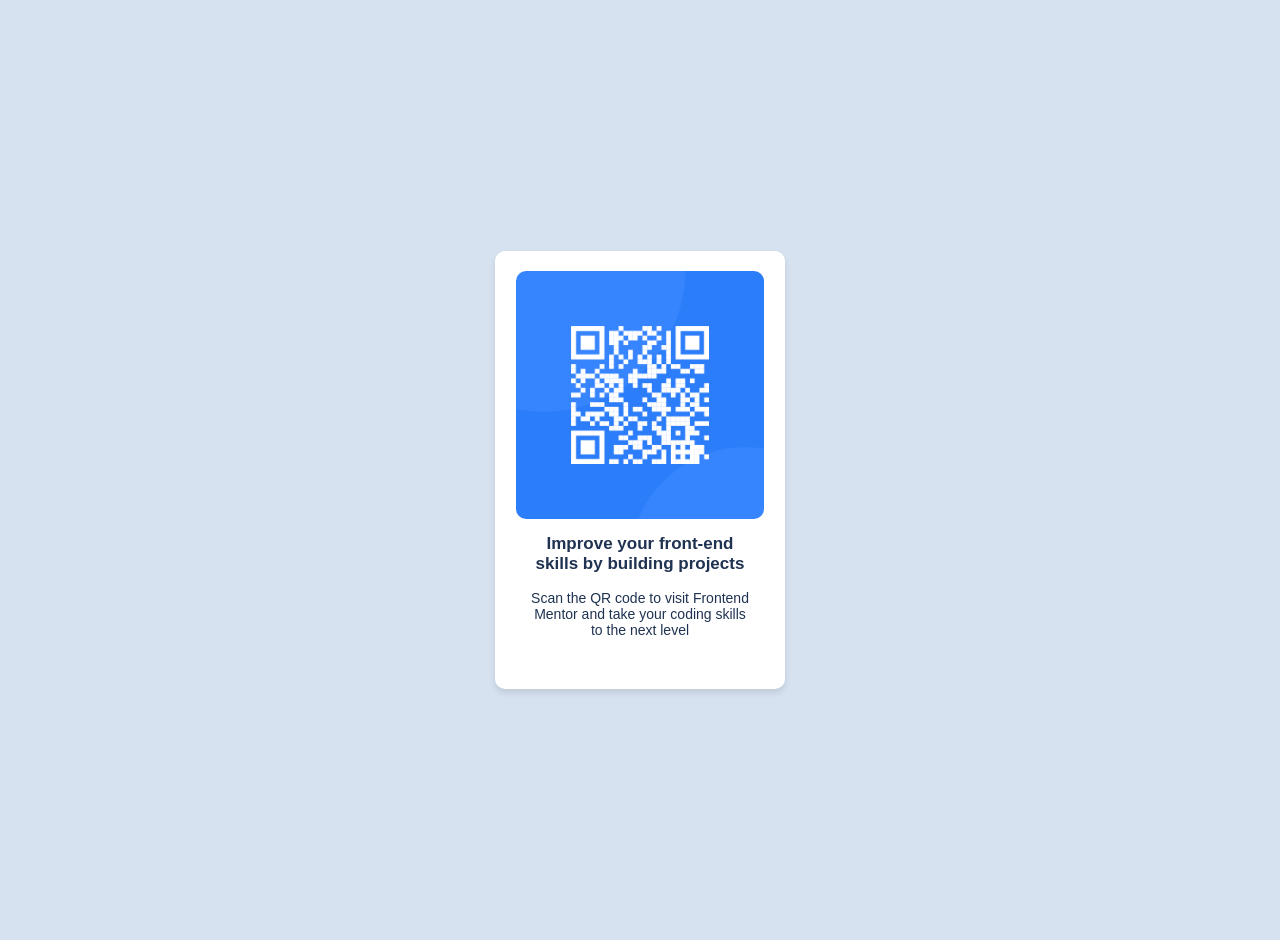
==== index.html @ f86b70cd "moved directory" ====
<!DOCTYPE html>
<html lang="en">
  <head>
    <meta charset="UTF-8" />
    <meta name="viewport" content="width=device-width, initial-scale=1.0" />
    <!-- displays site properly based on user's device -->

    <link
      rel="icon"
      type="image/png"
      sizes="32x32"
      href="./images/favicon-32x32.png"
    />
    <link rel="stylesheet" href="styles.css" />

    <title>Frontend Mentor | QR code component</title>

    <!-- Feel free to remove these styles or customise in your own stylesheet 👍 -->
  </head>
  <body>
    <div class="wrapper">
      <div class="qrCode">
        <img
          src="../qr-code-component-main/images/image-qr-code.png"
          alt="QR code"
          width="288"
          height="288"
        />
      </div>
      <div class="text">
        <h2>Improve your front-end skills by building projects</h2>
        <p>
          Scan the QR code to visit Frontend Mentor and take your coding skills
          to the next level
        </p>
      </div>
    </div>
  </body>
</html>
---- styles.css ----
* {
  font-family: "Outfit", sans-serif;
  font-weight: 400;
  font-style: normal;
}

body {
  background-color: hsl(212, 45%, 89%);
  display: flex;
  justify-content: center;
  align-items: center;
  height: 100vh;
  margin: 0;
  padding: 20px 20px 20px 20px;
  overflow: hidden;
}

.wrapper {
  background-color: hsl(0, 0%, 100%);
  border-radius: 10px;
  padding: 20px;
  width: 250px;
  box-shadow: 0 4px 6px rgba(0, 0, 0, 0.1);
}

.qrCode {
  display: flex;
  justify-content: center;
  align-items: center;
}

.qrCode img {
  height: 99%;
  width: 99%;
  border-radius: 10px;
}

.text {
  text-align: center;
  padding: 15px;
}

h2 {
  color: hsl(218, 44%, 22%);
  font-size: 17px;
  font-weight: bold;
  margin: 0;
  margin-bottom: 16px;
}

p {
  color: hsl(218, 44%, 22%);
  font-size: 14px;
  margin: 0;
  margin-bottom: 16px;
}
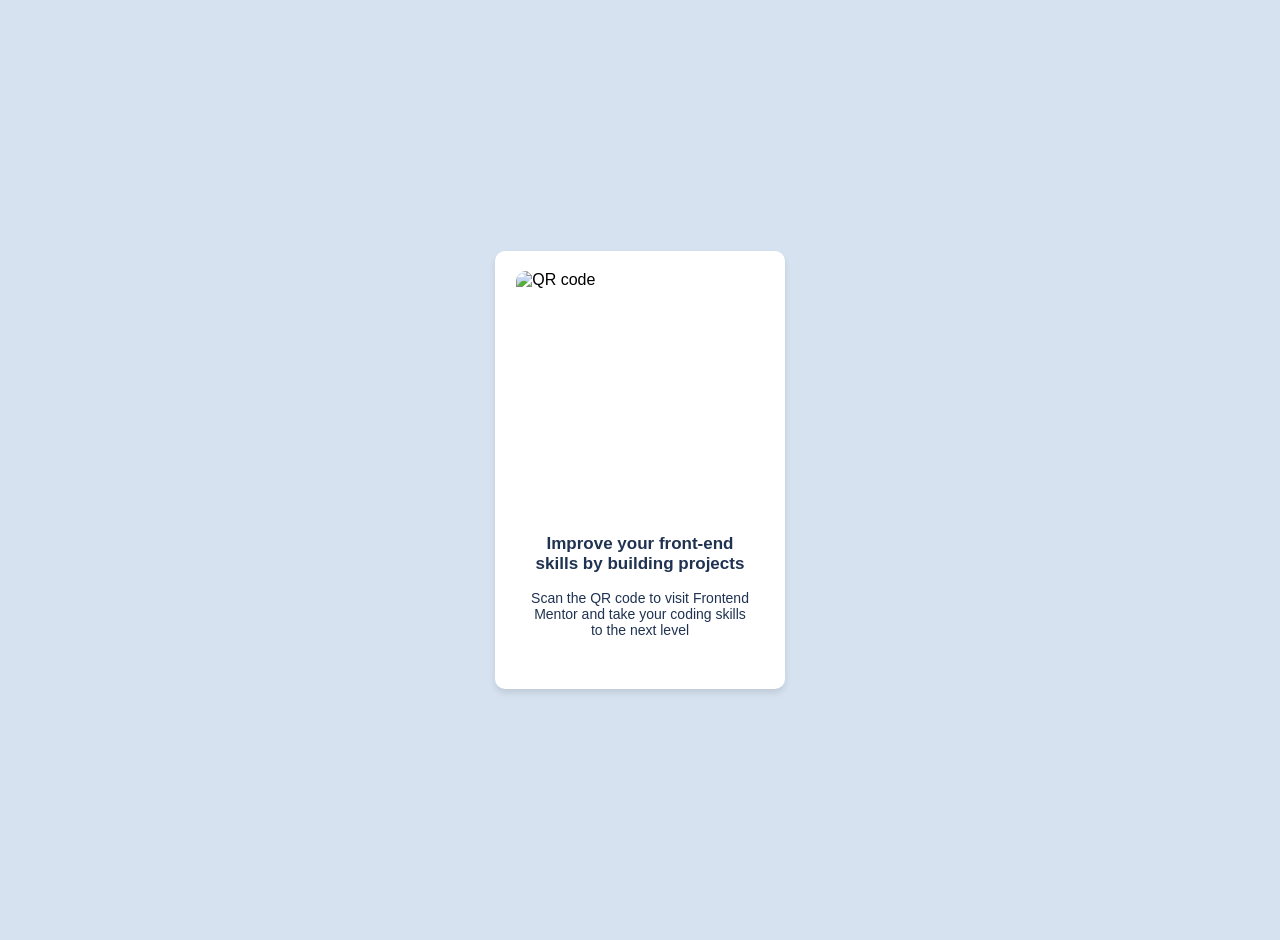
==== commit 17c0d210: "moved directory" ====
--- a/index.html
+++ b/index.html
@@ -21,7 +21,7 @@
     <div class="wrapper">
       <div class="qrCode">
         <img
-          src="../qr-code-component-main/images/image-qr-code.png"
+          src="../qr-code-component-main/image-qr-code.png"
           alt="QR code"
           width="288"
           height="288"
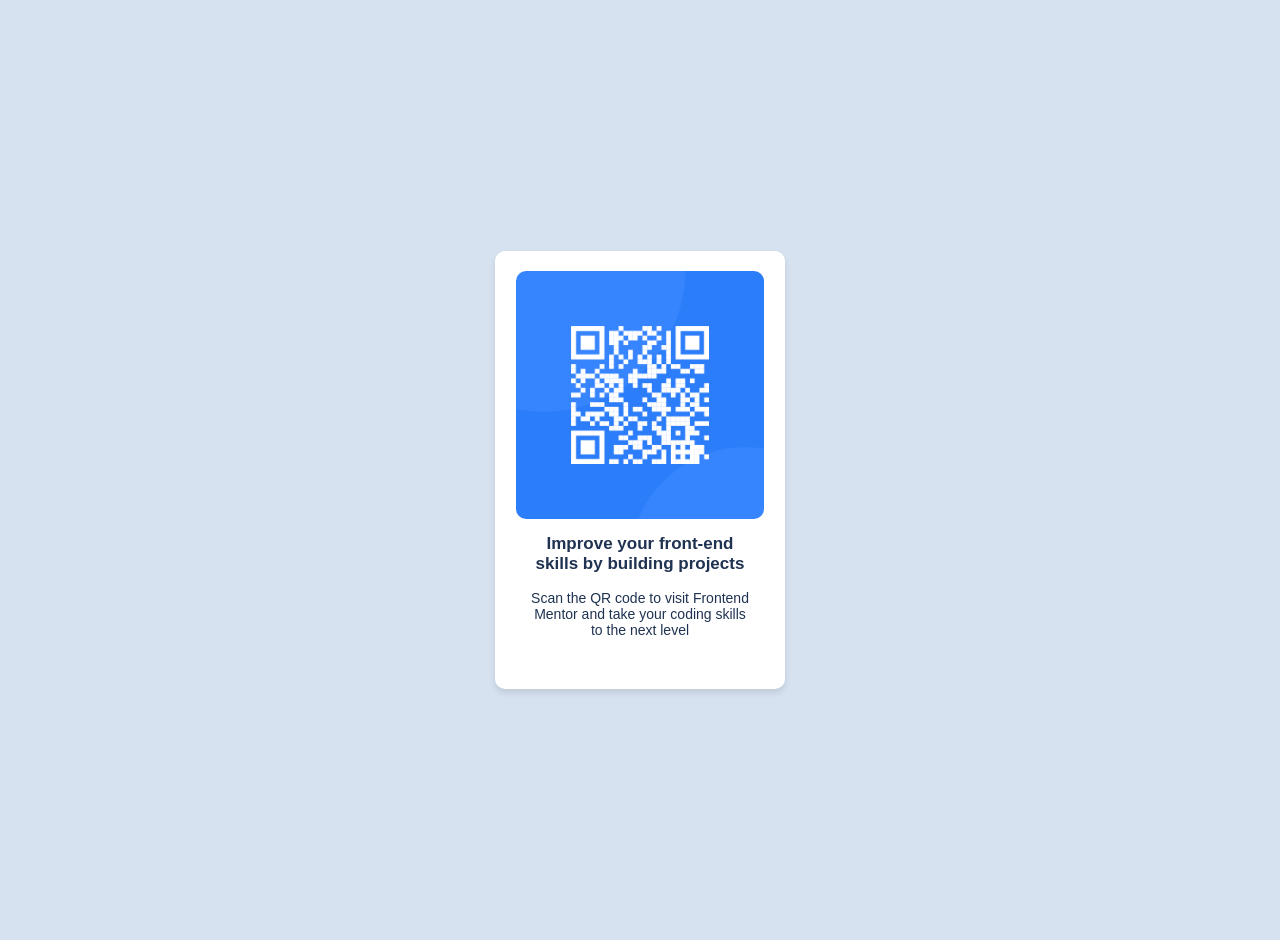
==== commit 5adad822: "attempt at fixing img not showing in prod" ====
--- a/index.html
+++ b/index.html
@@ -21,7 +21,7 @@
     <div class="wrapper">
       <div class="qrCode">
         <img
-          src="../qr-code-component-main/image-qr-code.png"
+          src="/qr-code-component-main/images/image-qr-code.png"
           alt="QR code"
           width="288"
           height="288"
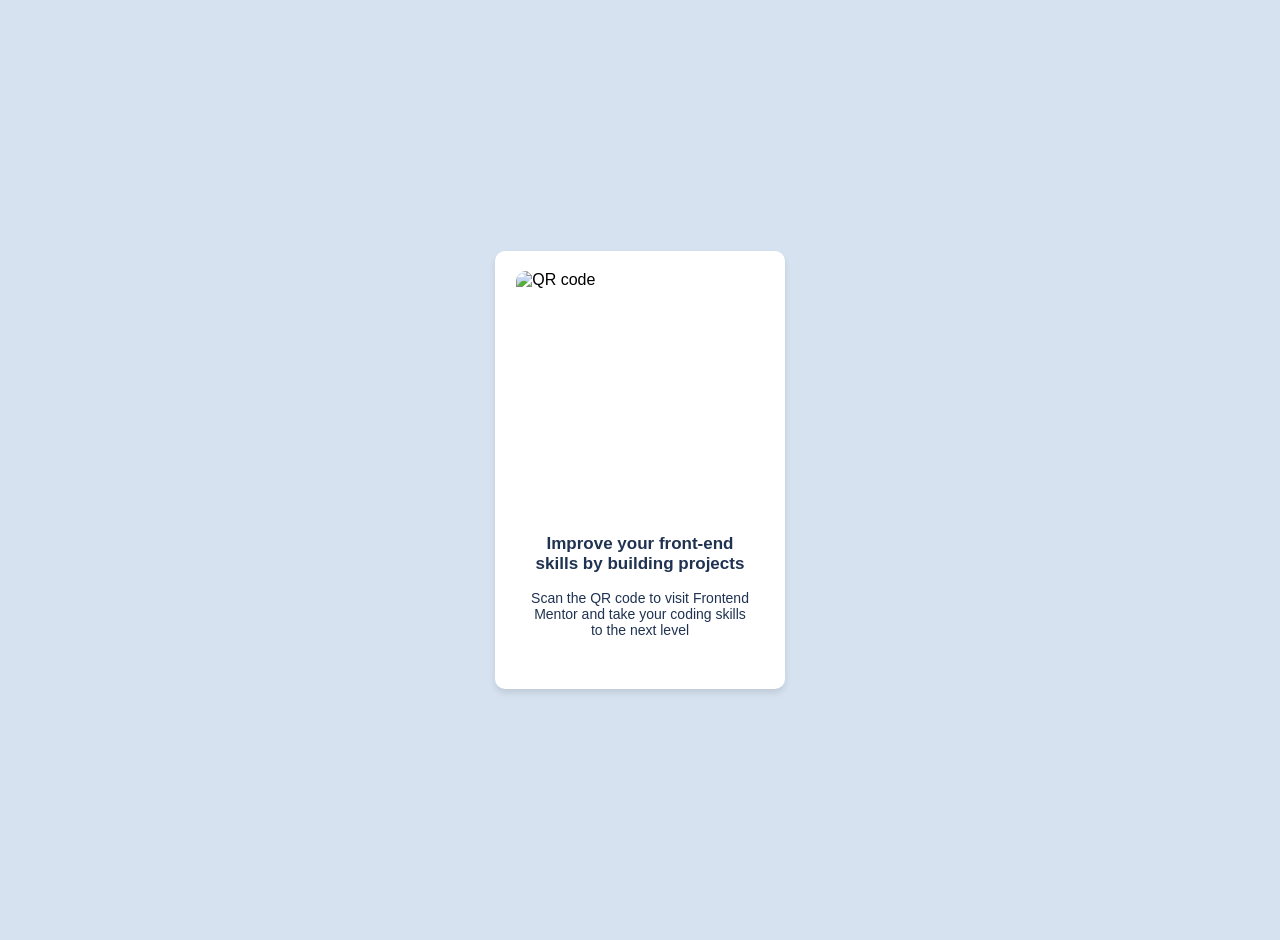
==== commit be4cf1be: "second attempt at fixing img not showing in prod" ====
--- a/index.html
+++ b/index.html
@@ -21,7 +21,7 @@
     <div class="wrapper">
       <div class="qrCode">
         <img
-          src="/qr-code-component-main/images/image-qr-code.png"
+          src="../qr-code-component-main/public/images/image-qr-code.png"
           alt="QR code"
           width="288"
           height="288"
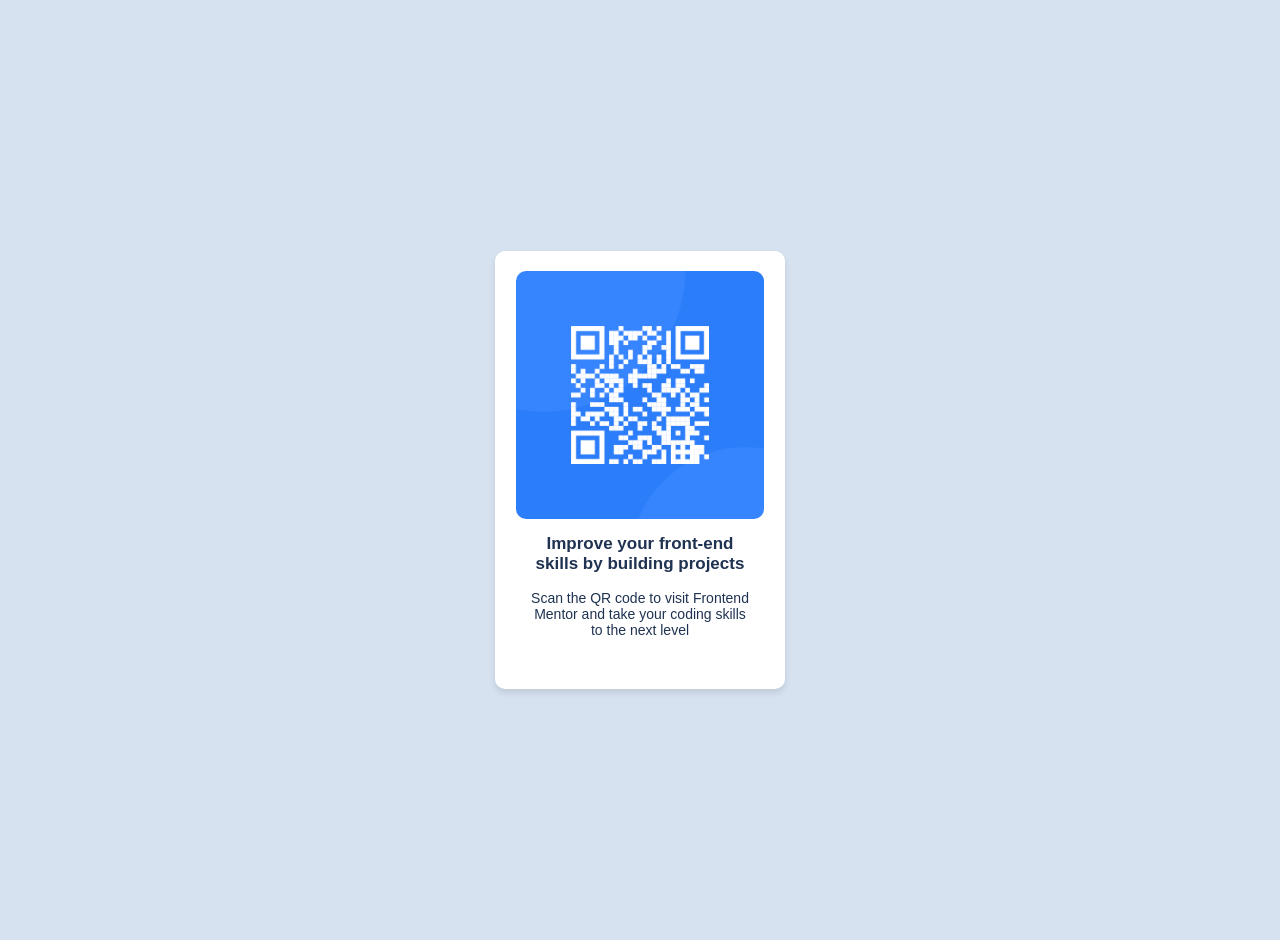
==== commit 30354997: "next attempt at fixing bug" ====
--- a/index.html
+++ b/index.html
@@ -21,7 +21,7 @@
     <div class="wrapper">
       <div class="qrCode">
         <img
-          src="../qr-code-component-main/public/images/image-qr-code.png"
+          src="./images/image-qr-code.png"
           alt="QR code"
           width="288"
           height="288"
